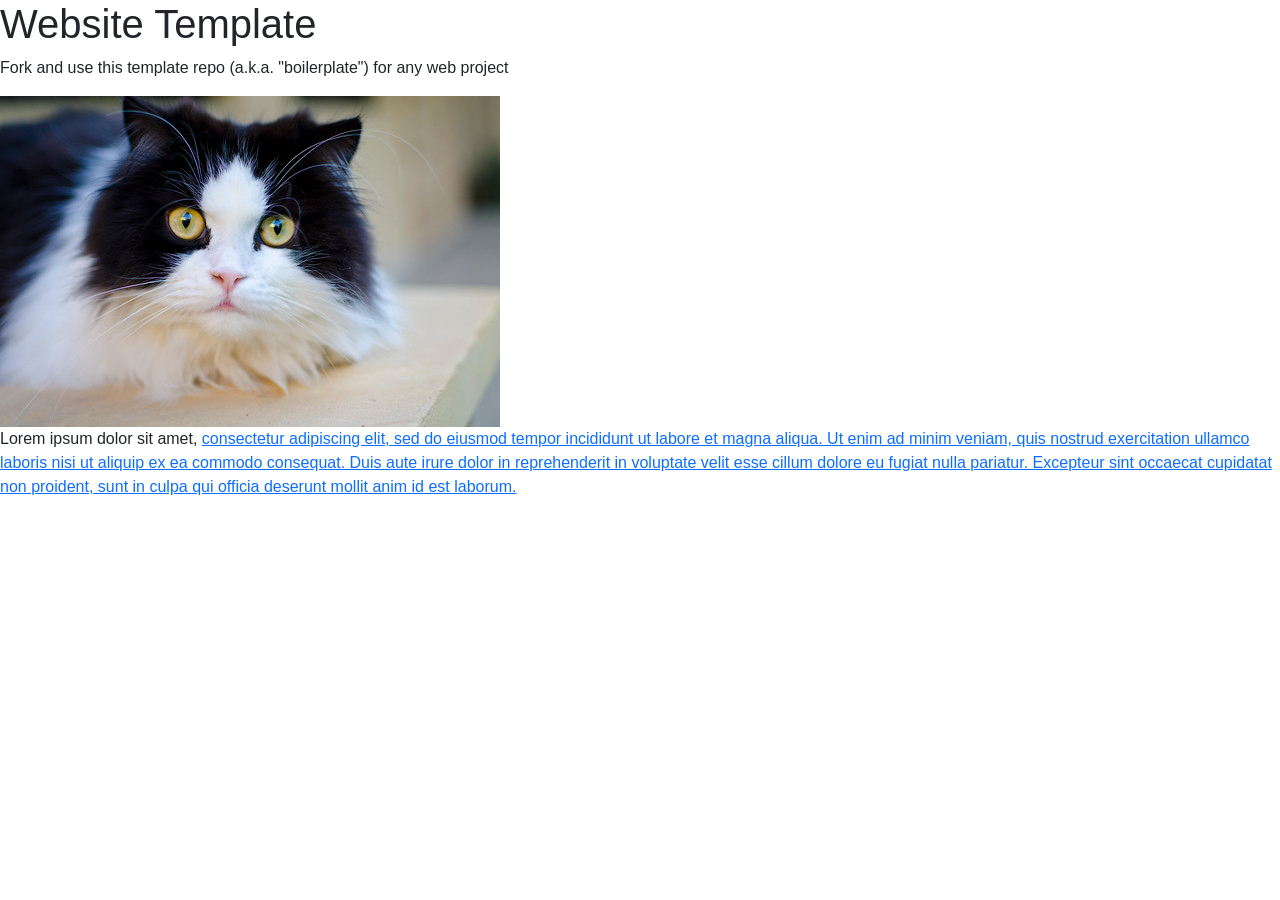
==== 01.html @ 72e5f074 "Rename 01html to 01.html" ====
<!doctype html>
<html lang="en">
<head>
	<meta charset="utf-8">
	<meta name="viewport" content="width=device-width,initial-scale=1">
	<link href="https://cdn.jsdelivr.net/npm/bootstrap@5.3.8/dist/css/bootstrap.min.css" rel="stylesheet">
	<title>Website Template</title>
	<link rel="stylesheet" href="./assets/css/styles.css">
</head>
<body>

	<h1>Website Template</h1>
	<p>Fork and use this template repo (a.k.a. "boilerplate") for any web project</p>
	<img src="assets/img/cat.jpg" alt="">
	<p>Lorem ipsum dolor sit amet, <a href="01.html"> consectetur adipiscing elit, sed do eiusmod tempor incididunt ut labore et  <a href="0.2.html"dolore </a> magna aliqua. Ut enim ad minim veniam, quis nostrud exercitation ullamco laboris nisi ut aliquip ex ea commodo consequat. Duis aute irure dolor in reprehenderit in voluptate velit esse cillum dolore eu fugiat nulla pariatur. Excepteur sint occaecat cupidatat non proident, sunt in culpa qui officia deserunt mollit anim id est laborum.<p>
	<script src="https://cdn.jsdelivr.net/npm/bootstrap@5.3.8/dist/js/bootstrap.bundle.min.js"></script>
 	<script src="./assets/js/main.js"></script>
</body>
</html>
---- assets/css/styles.css ----
/* styles.css */

* {
	font-family: Arial;
}
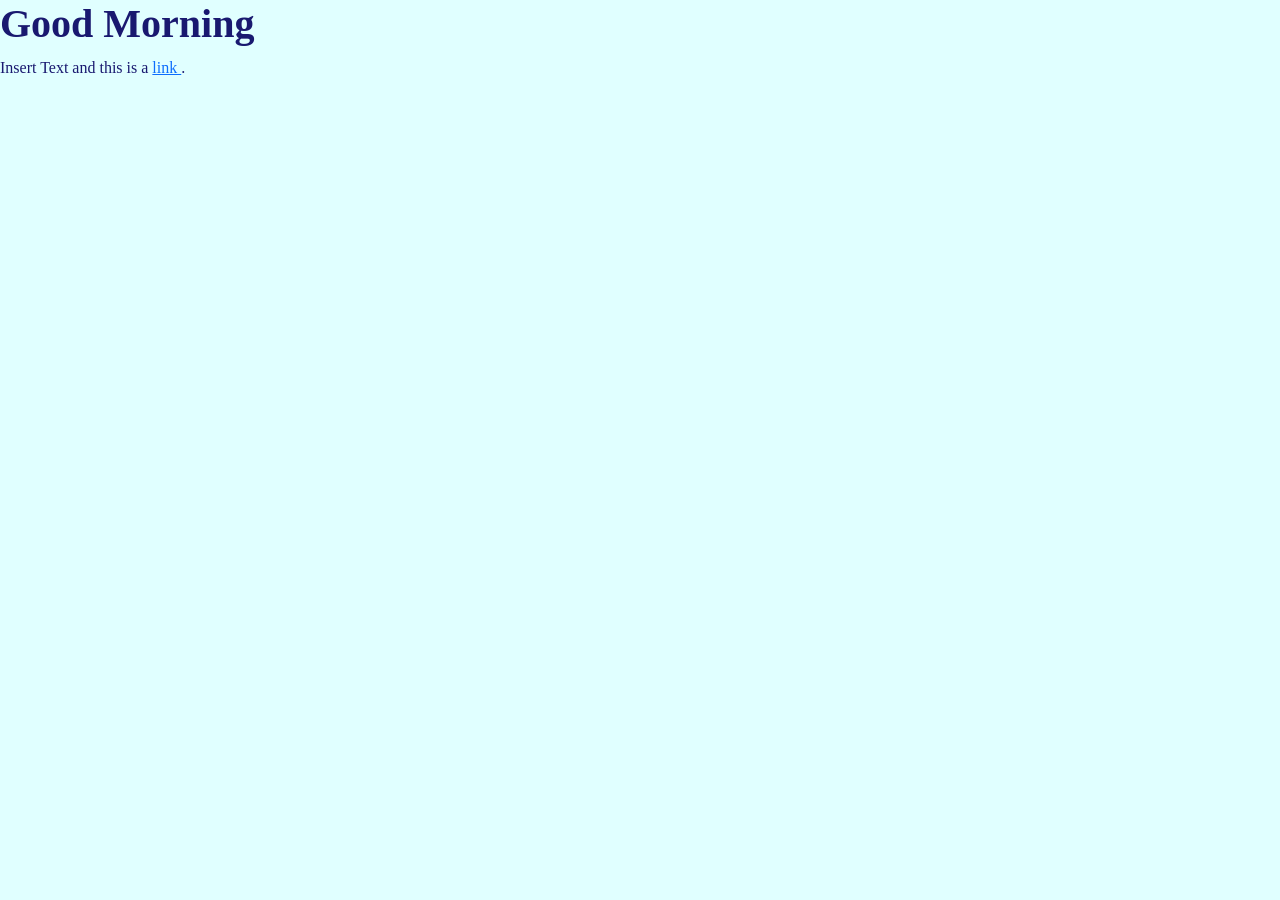
==== commit 6b7102ee: "Update 01.html" ====
--- a/01.html
+++ b/01.html
@@ -4,16 +4,13 @@
 	<meta charset="utf-8">
 	<meta name="viewport" content="width=device-width,initial-scale=1">
 	<link href="https://cdn.jsdelivr.net/npm/bootstrap@5.3.8/dist/css/bootstrap.min.css" rel="stylesheet">
-	<title>Website Template</title>
-	<link rel="stylesheet" href="./assets/css/styles.css">
+	<title>The Days Go By So Uniformly</title>
 </head>
-<body>
+<body style="background-color:LightCyan; color:MidnightBlue; font-family:Times New Roman">
 
-	<h1>Website Template</h1>
-	<p>Fork and use this template repo (a.k.a. "boilerplate") for any web project</p>
-	<img src="assets/img/cat.jpg" alt="">
-	<p>Lorem ipsum dolor sit amet, <a href="01.html"> consectetur adipiscing elit, sed do eiusmod tempor incididunt ut labore et  <a href="0.2.html"dolore </a> magna aliqua. Ut enim ad minim veniam, quis nostrud exercitation ullamco laboris nisi ut aliquip ex ea commodo consequat. Duis aute irure dolor in reprehenderit in voluptate velit esse cillum dolore eu fugiat nulla pariatur. Excepteur sint occaecat cupidatat non proident, sunt in culpa qui officia deserunt mollit anim id est laborum.<p>
-	<script src="https://cdn.jsdelivr.net/npm/bootstrap@5.3.8/dist/js/bootstrap.bundle.min.js"></script>
- 	<script src="./assets/js/main.js"></script>
+	<h1><b>Good Morning</b></h1>
+	<p>
+		Insert Text and this is a <a href="./01.html">link </a>. 
+	</p>
 </body>
 </html>
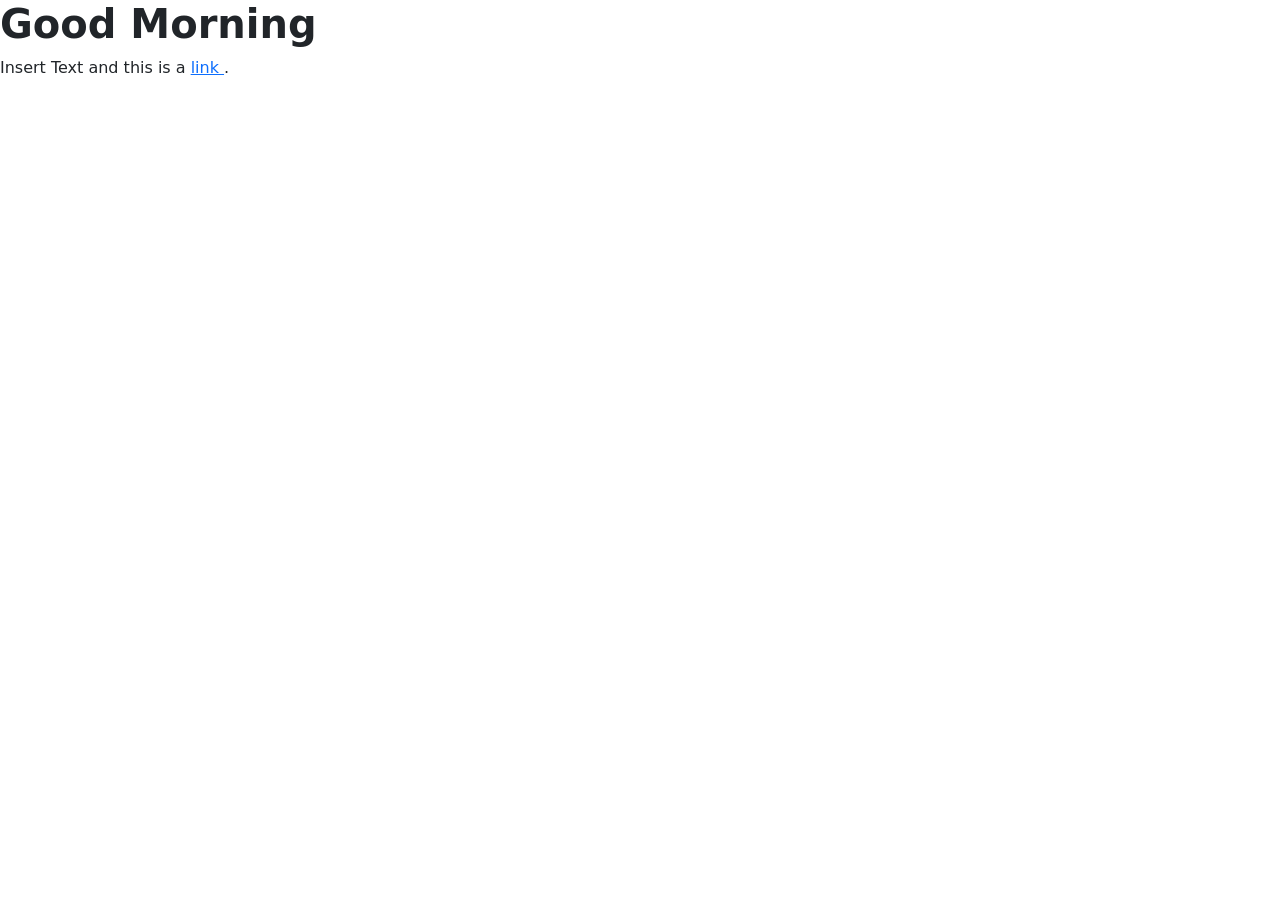
==== commit 3e83596d: "Update 01.html" ====
--- a/01.html
+++ b/01.html
@@ -6,7 +6,7 @@
 	<link href="https://cdn.jsdelivr.net/npm/bootstrap@5.3.8/dist/css/bootstrap.min.css" rel="stylesheet">
 	<title>The Days Go By So Uniformly</title>
 </head>
-<body style="background-color:LightCyan; color:MidnightBlue; font-family:Times New Roman">
+<body>
 
 	<h1><b>Good Morning</b></h1>
 	<p>
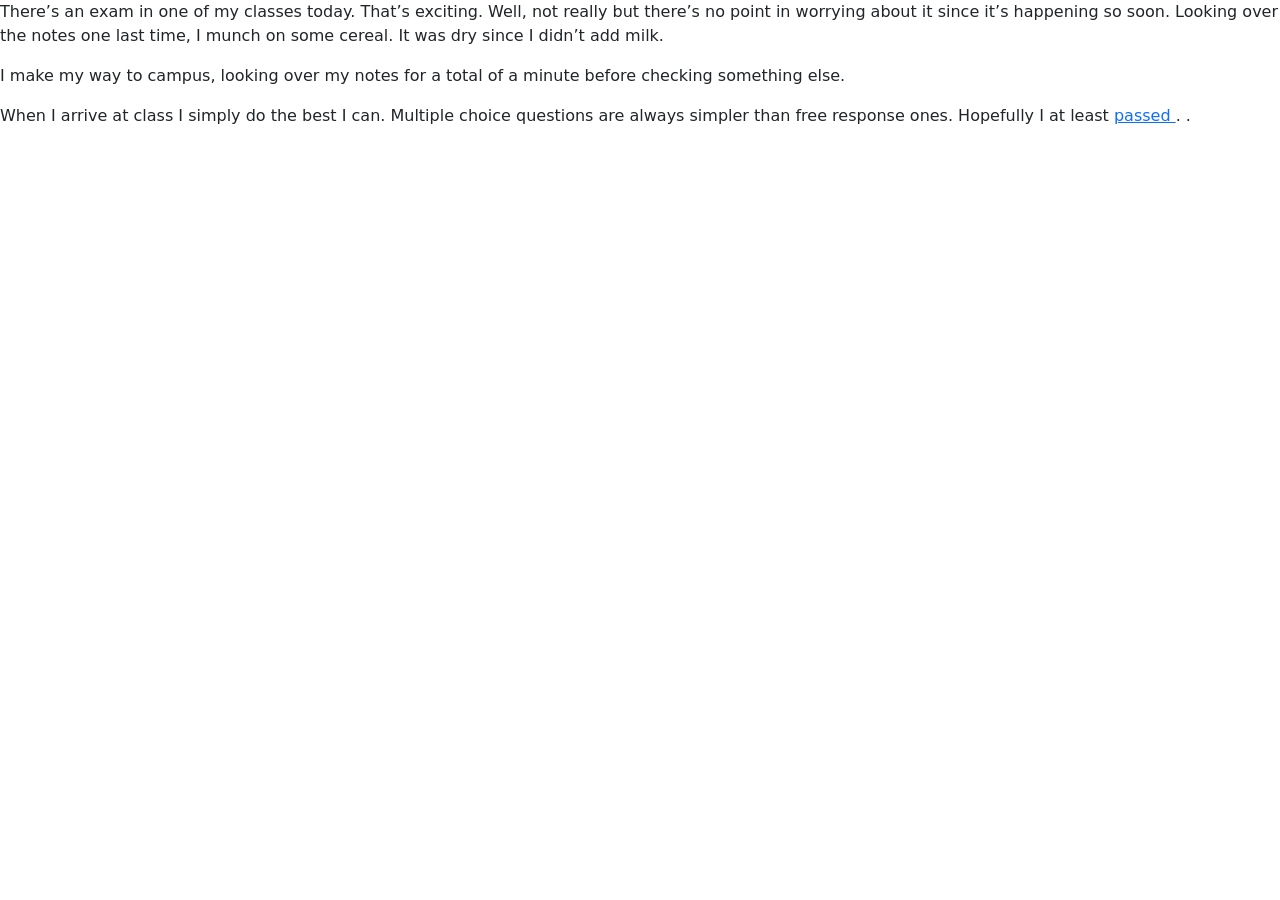
==== commit a765a9bf: "Update 01.html" ====
--- a/01.html
+++ b/01.html
@@ -7,10 +7,11 @@
 	<title>The Days Go By So Uniformly</title>
 </head>
 <body>
+	<p>There’s an exam in one of my classes today. That’s exciting. Well, not really but there’s no point in worrying about it since it’s happening so soon. Looking over the notes one last time, I munch on some cereal. It was dry since I didn’t add milk. </p> 
 
-	<h1><b>Good Morning</b></h1>
-	<p>
-		Insert Text and this is a <a href="./01.html">link </a>. 
+<p>I make my way to campus, looking over my notes for a total of a minute before checking something else.</p>
+	
+<p>When I arrive at class I simply do the best I can. Multiple choice questions are always simpler than free response ones. Hopefully I at least <a href="./06.html">passed </a>. . </p>
 	</p>
 </body>
 </html>
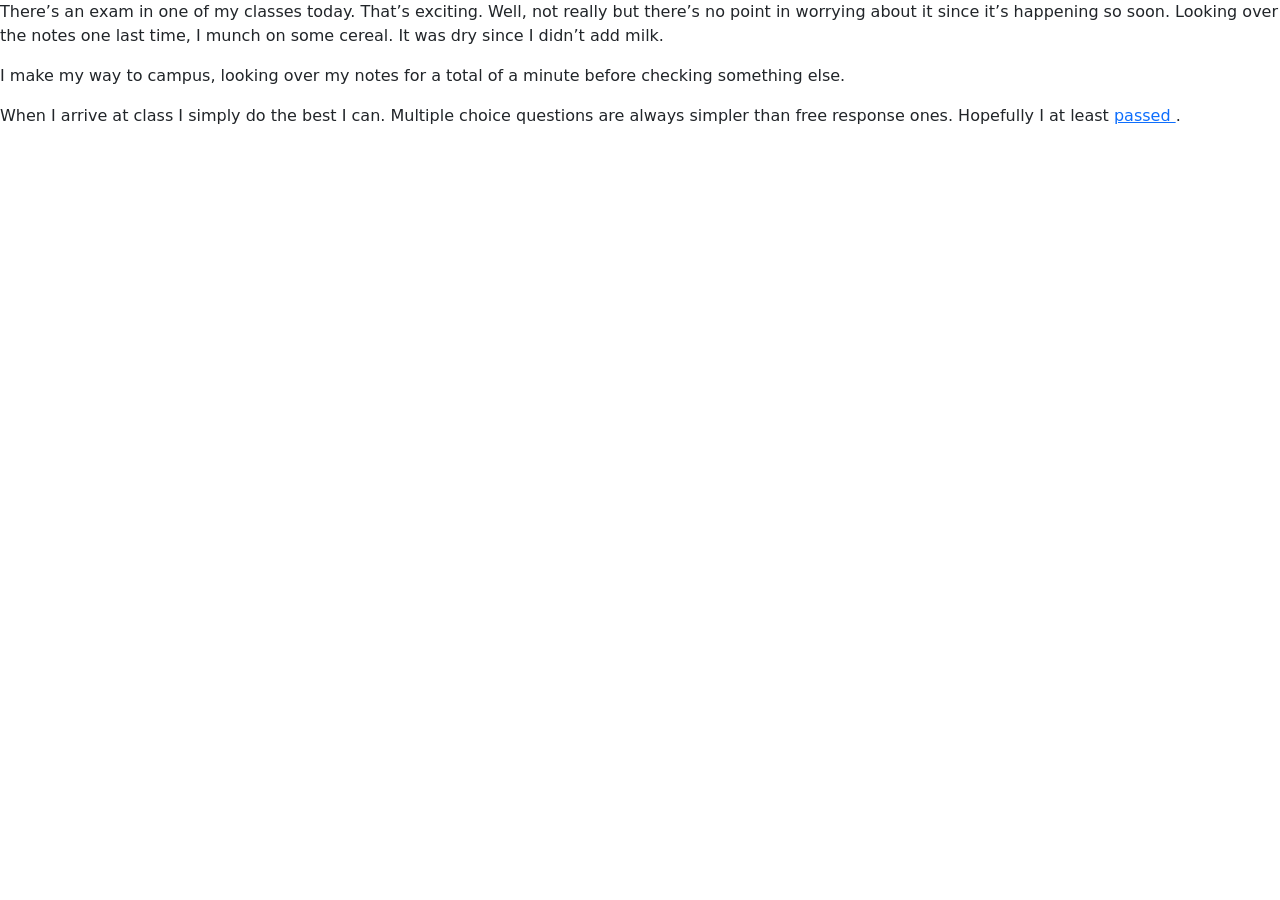
==== commit b0cb78c4: "Update 01.html" ====
--- a/01.html
+++ b/01.html
@@ -11,7 +11,7 @@
 
 <p>I make my way to campus, looking over my notes for a total of a minute before checking something else.</p>
 	
-<p>When I arrive at class I simply do the best I can. Multiple choice questions are always simpler than free response ones. Hopefully I at least <a href="./06.html">passed </a>. . </p>
+<p>When I arrive at class I simply do the best I can. Multiple choice questions are always simpler than free response ones. Hopefully I at least <a href="./06.html">passed </a>.</p>
 	</p>
 </body>
 </html>
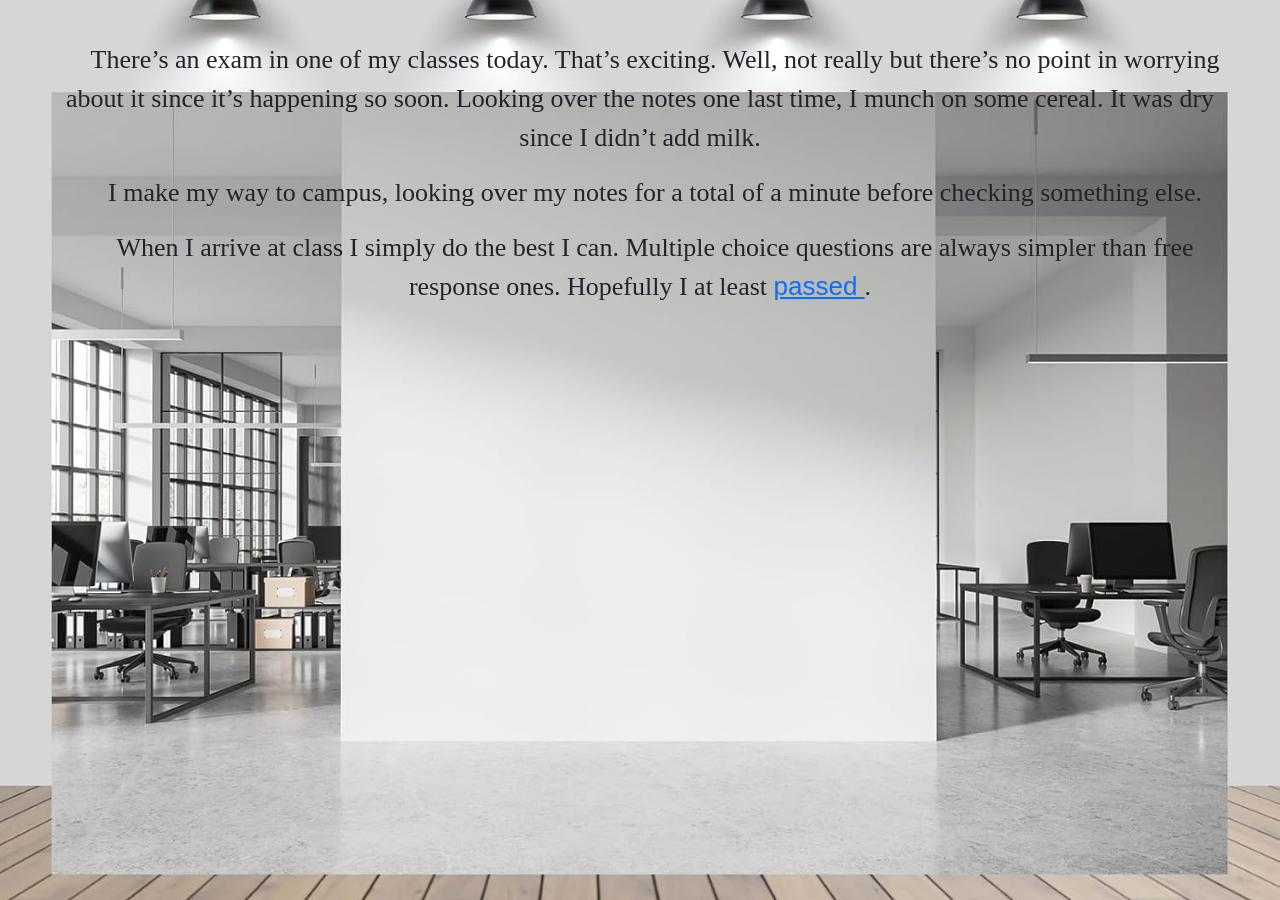
==== commit 15a74db7: "Update 01.html" ====
--- a/01.html
+++ b/01.html
@@ -4,6 +4,7 @@
 	<meta charset="utf-8">
 	<meta name="viewport" content="width=device-width,initial-scale=1">
 	<link href="https://cdn.jsdelivr.net/npm/bootstrap@5.3.8/dist/css/bootstrap.min.css" rel="stylesheet">
+	<link href="./assets/css/styles.css" type="text/css" rel="stylesheet">
 	<title>The Days Go By So Uniformly</title>
 </head>
 <body>
--- a/assets/css/styles.css
+++ b/assets/css/styles.css
@@ -0,0 +1,24 @@
+/* styles.css */
+
+* {
+	font-family: Arial;
+}
+
+body {
+	padding: 40px; 
+	margin: 0;
+	background-image: url('../img/bg.jpg'); /* The path to your image file */
+	background-repeat: no-repeat; /* By default, images repeat to fill the space */
+	background-position: center center; /* Centers the image horizontally and vertically */
+	background-size: cover; /* Ensures the image covers the entire body, maintaining its aspect ratio */
+	background-attachment: fixed;
+}
+
+p {
+	text-align: center;
+	/* background-color: LightCyan;
+	color: MidnightBlue; */
+	font-family: Times New Roman;
+	font-size: 26px;
+	text-indent: 30px;
+}
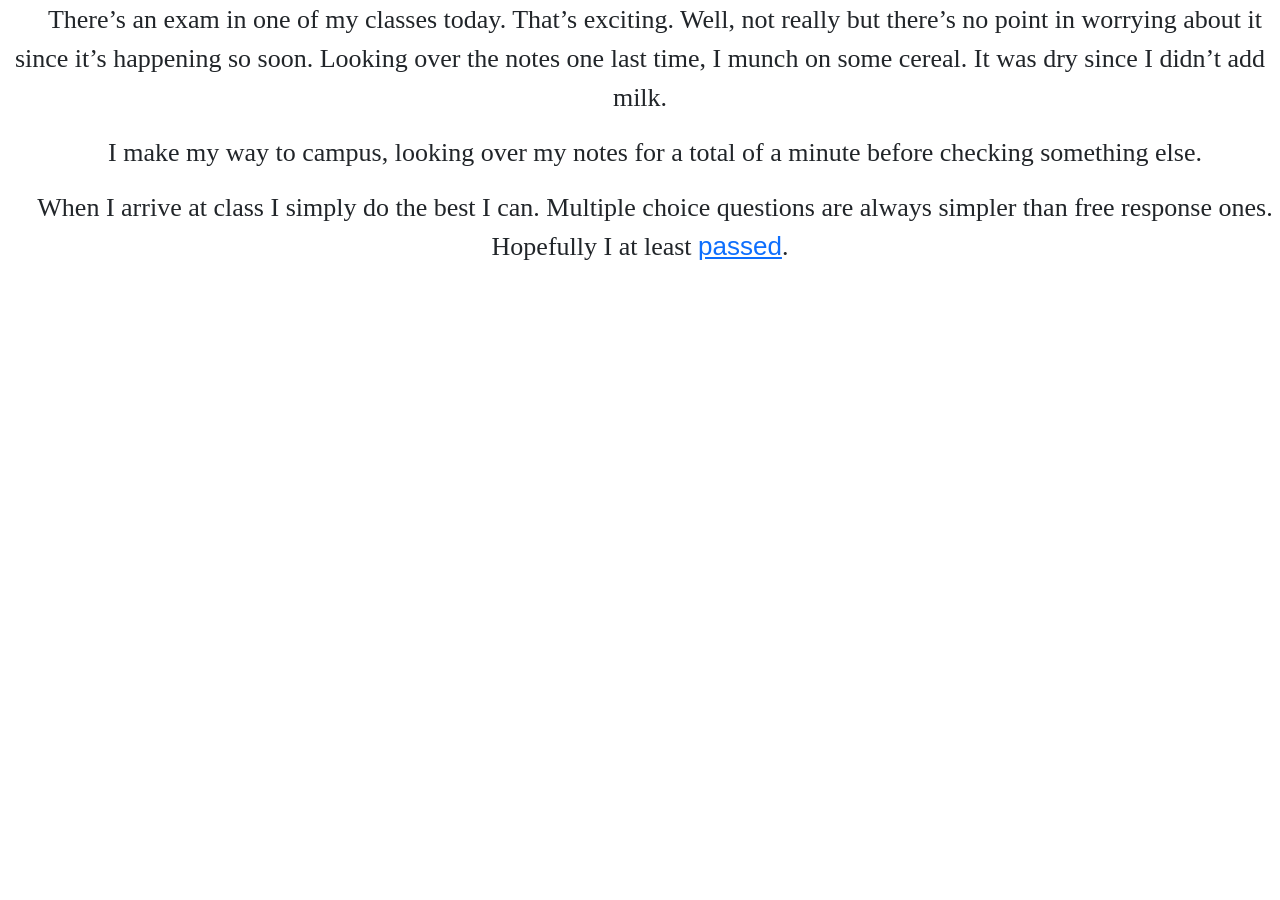
==== commit e263eee0: "Update 01.html" ====
--- a/01.html
+++ b/01.html
@@ -12,7 +12,7 @@
 
 <p>I make my way to campus, looking over my notes for a total of a minute before checking something else.</p>
 	
-<p>When I arrive at class I simply do the best I can. Multiple choice questions are always simpler than free response ones. Hopefully I at least <a href="./06.html">passed </a>.</p>
-	</p>
+<p>When I arrive at class I simply do the best I can. Multiple choice questions are always simpler than free response ones. Hopefully I at least <a href="./06.html">passed</a>.
+</p>
 </body>
 </html>
--- a/assets/css/styles.css
+++ b/assets/css/styles.css
@@ -4,15 +4,23 @@
 	font-family: Arial;
 }
 
+/*
 body {
-	padding: 40px; 
-	margin: 0;
+	margin-top: 50px;
+  	margin-right: 250px;
+  	margin-bottom: 50px;
+  	margin-left: 250px;	
 	background-image: url('../img/bg.jpg'); /* The path to your image file */
 	background-repeat: no-repeat; /* By default, images repeat to fill the space */
 	background-position: center center; /* Centers the image horizontally and vertically */
 	background-size: cover; /* Ensures the image covers the entire body, maintaining its aspect ratio */
 	background-attachment: fixed;
 }
+*/
+
+body {
+	margin: 50px;
+}	
 
 p {
 	text-align: center;
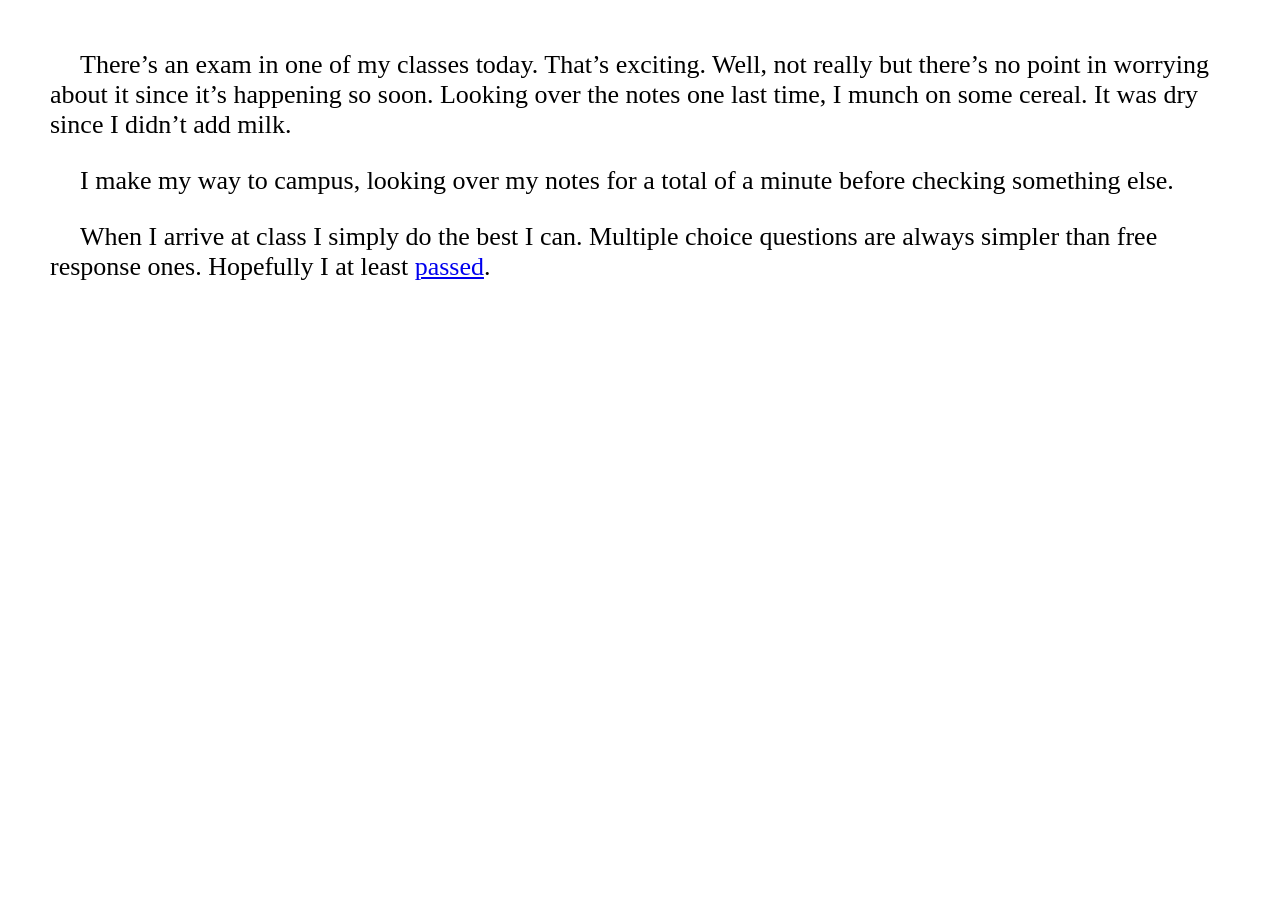
==== commit 9edd6d01: "Update 01.html" ====
--- a/01.html
+++ b/01.html
@@ -3,7 +3,6 @@
 <head>
 	<meta charset="utf-8">
 	<meta name="viewport" content="width=device-width,initial-scale=1">
-	<link href="https://cdn.jsdelivr.net/npm/bootstrap@5.3.8/dist/css/bootstrap.min.css" rel="stylesheet">
 	<link href="./assets/css/styles.css" type="text/css" rel="stylesheet">
 	<title>The Days Go By So Uniformly</title>
 </head>
--- a/assets/css/styles.css
+++ b/assets/css/styles.css
@@ -1,31 +1,13 @@
 /* styles.css */
-
-* {
-	font-family: Arial;
-}
-
-/*
-body {
-	margin-top: 50px;
-  	margin-right: 250px;
-  	margin-bottom: 50px;
-  	margin-left: 250px;	
-	background-image: url('../img/bg.jpg'); /* The path to your image file */
-	background-repeat: no-repeat; /* By default, images repeat to fill the space */
-	background-position: center center; /* Centers the image horizontally and vertically */
-	background-size: cover; /* Ensures the image covers the entire body, maintaining its aspect ratio */
-	background-attachment: fixed;
-}
-*/
 
 body {
 	margin: 50px;
 }	
 
 p {
-	text-align: center;
-	/* background-color: LightCyan;
-	color: MidnightBlue; */
+	/*text-align: center;
+	background-color: LightCyan;
+	color: MidnightBlue;*/
 	font-family: Times New Roman;
 	font-size: 26px;
 	text-indent: 30px;
